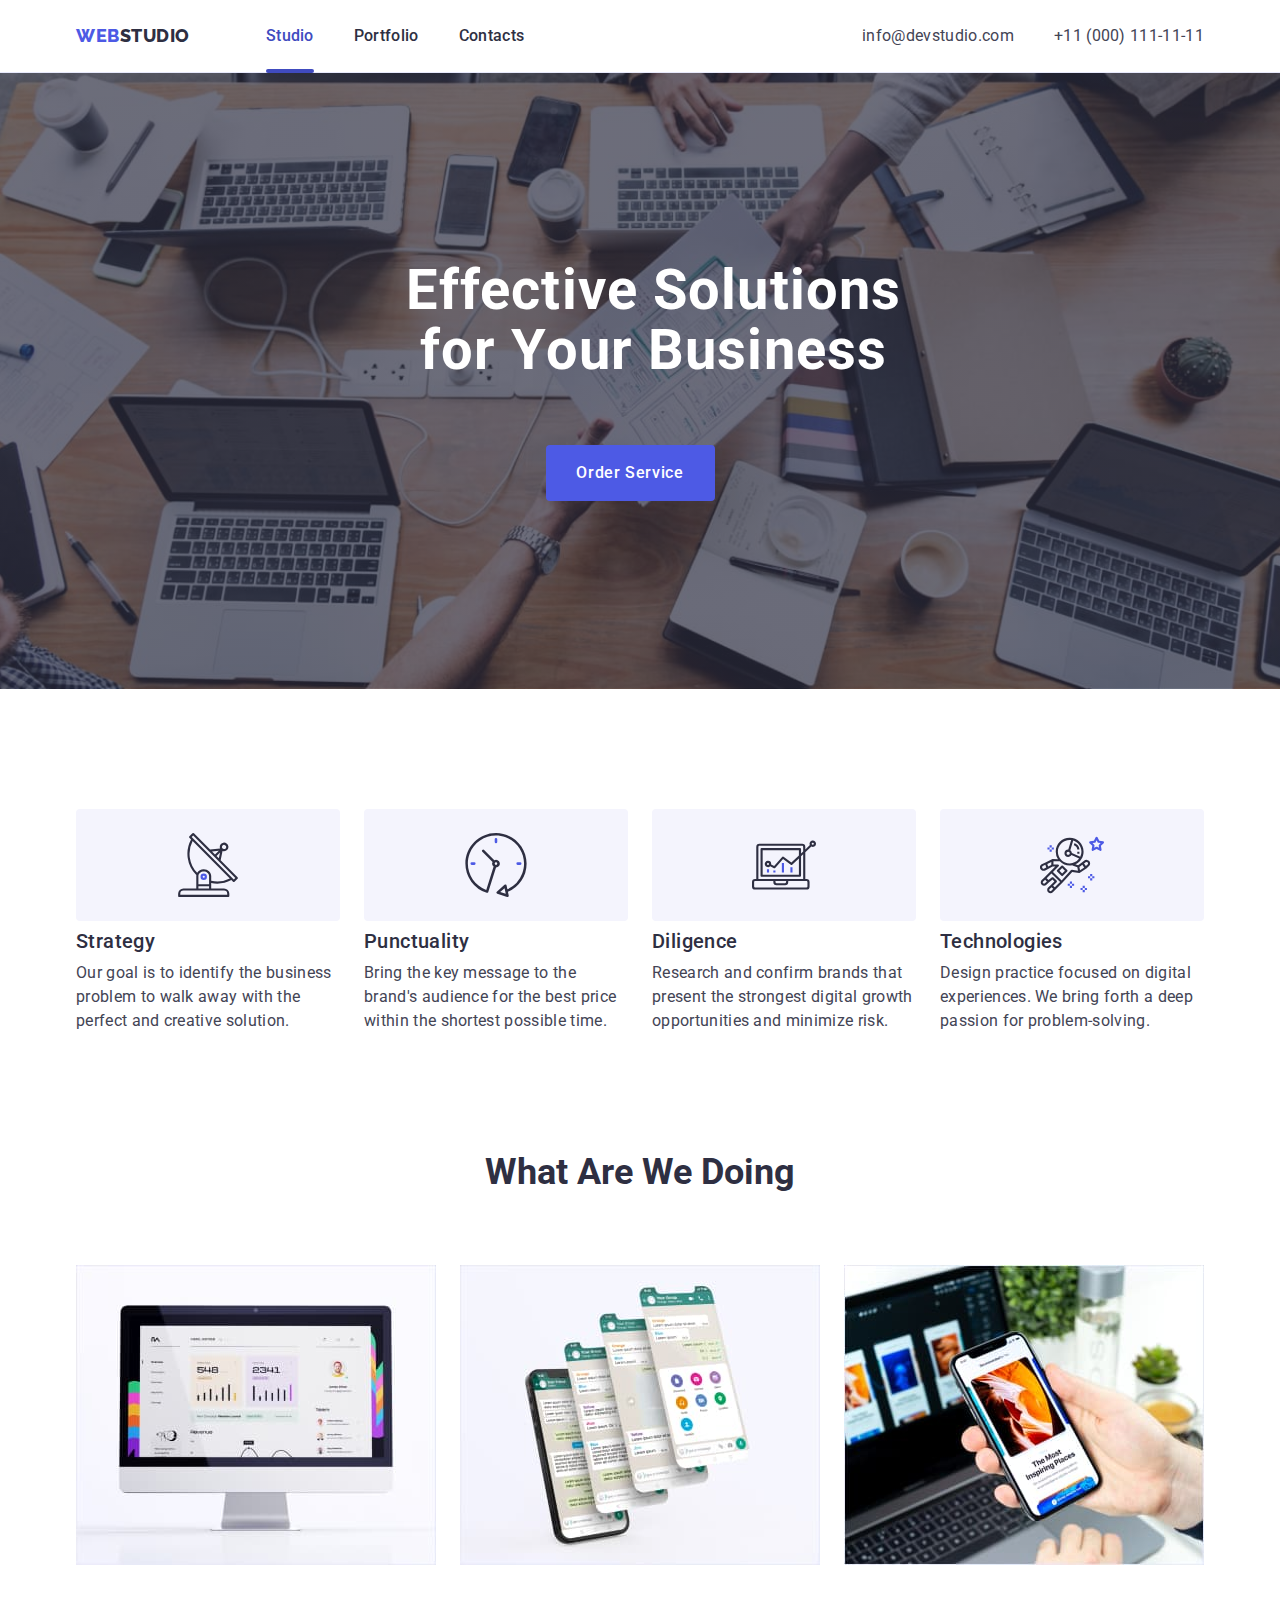
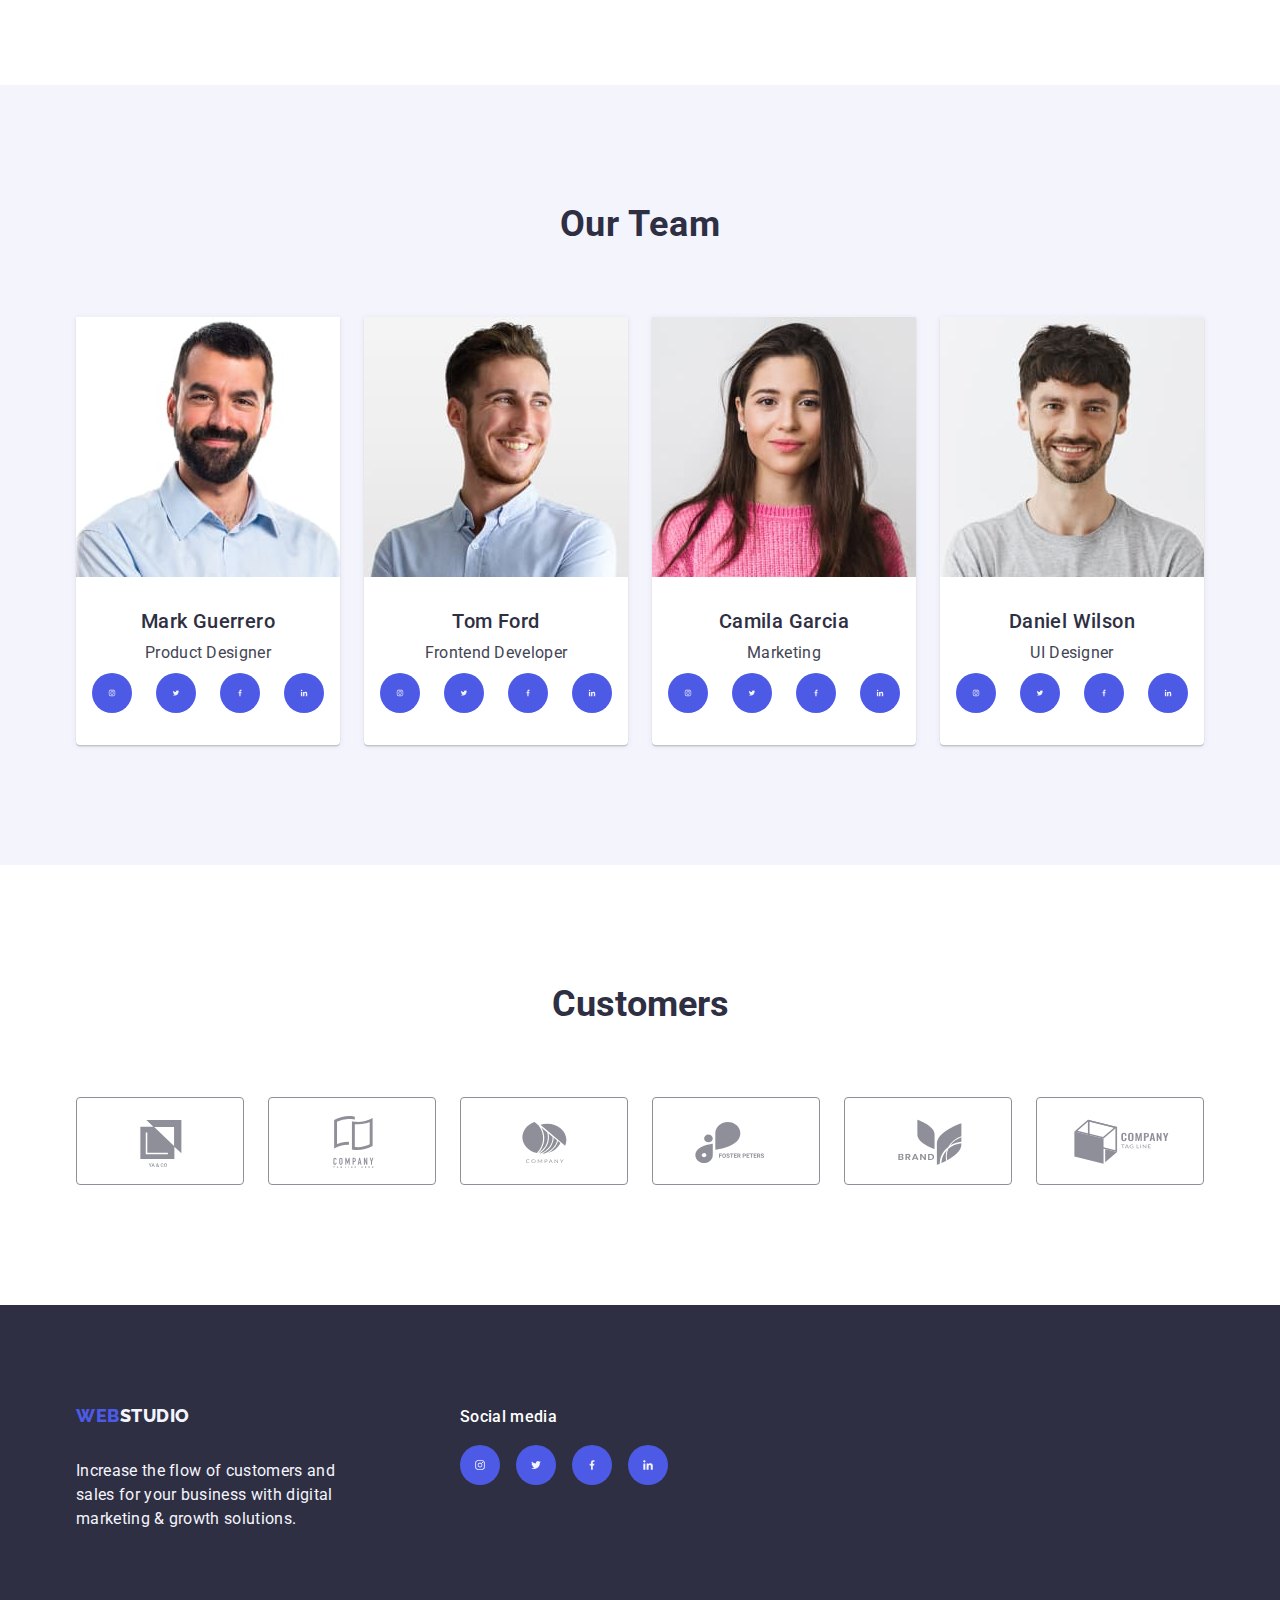
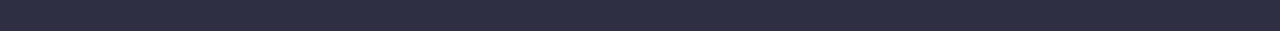
==== index.html @ 4f5d6a44 "Initial commit" ====
<!DOCTYPE html>
<html lang="en">
<head>
    <meta charset="utf-8" />
    <meta name="viewport" content="width=device-width, initial-scale=1.0" />
    <title>Document</title>
    <!--Fonts-->
    <link rel="preconnect" href="https://fonts.googleapis.com">
    <link rel="preconnect" href="https://fonts.gstatic.com" crossorigin>
    <link
    href="https://fonts.googleapis.com/css2?family=Raleway:ital,wght@0,100;0,200;0,300;0,400;0,500;0,600;0,700;0,800;0,900;1,100;1,200;1,300;1,400;1,500;1,600;1,700;1,800;1,900&family=Roboto:ital,wght@0,100;0,300;0,400;0,500;0,700;0,900;1,100;1,300;1,400;1,500;1,700;1,900&display=swap"
    rel="stylesheet">
    <!--Normalize-->
    <link rel="stylesheet" 
    href="https://cdn.jsdelivr.net/npm/modern-normalize@2.0.0/modern-normalize.min.css">
    <!--Custom-->
    <link rel="stylesheet" href="./css/styles.css">
</head>
<body>
    <header class="header">
    <div class="container header-container">
      <nav class="header-navigation">
        <a class="header-logo link" rel="stylesheet"
        href="./index.html">Web<span class="logo-name">Studio</span></a>
        <ul class="list header-list">
            <li class="header-menu-item"><a class="header-menu-link link current" href="./index.html">Studio</a></li>
            <li class="header-menu-item"><a class="header-menu-link link" href="./portfolio.html">Portfolio</a></li>
            <li class="header-menu-item"><a class="header-menu-link link" href="">Contacts</a></li>
        </ul>
      </nav>
        <address class="header-address">
            <ul class="list header-list">
                <li class="header-soc-item"><a class="header-soc-link link" href="mailto:info@devstudio.com">info@devstudio.com</a></li>
                <li class="header-soc-item"><a class="header-soc-link link" href="tel:+110001111111">+11 (000) 111-11-11</a></li>
            </ul>
        </address>
    </div>
    </header>
    <main>
        <section class="hero">
        <div class="container">    
            <h1 class="hero-title">Effective Solutions for Your Business</h1> 
            <button type="button" class="hero-btn" data-modal-open>Order Service</button>
        </div>    
        </section>
        <section class="solutions">
        <div class="container">
            <h2 class="visually-hidden">Effective Solutions for Your Business</h2>
            <ul class="list solutions-list">
                <li class="solutions-item">
                    <div class="icon-container">
                    <svg class="solution-icon" width="64" height="64">
                        <use href="./images/icons.svg#icon-antenna-1"></use>
                    </svg>
                    </div>
                    <h3 class="solutions-subtitle">Strategy</h3>
                    <p class="solutions-item-text">
                       Our goal is to identify the business problem to walk away with the perfect and creative solution.
                    </p>
                </li>
                <li class="solutions-item">
                    <div class="icon-container">
                    <svg class="solution-icon" width="64" height="64">
                        <use href="./images/icons.svg#icon-clock-1"></use>
                    </svg>
                    </div>
                    <h3 class="solutions-subtitle">Punctuality</h3>
                    <p class="solutions-item-text">
                        Bring the key message to the brand's audience for the best price within the shortest possible time.
                    </p>
                </li>
                <li class="solutions-item">
                    <div class="icon-container">
                    <svg class="solution-icon" width="64" height="64">
                        <use href="./images/icons.svg#icon-diagram-1"></use>
                    </svg>
                    </div>
                    <h3 class="solutions-subtitle">Diligence</h3>
                    <p class="solutions-item-text">
                        Research and confirm brands that present the strongest digital growth opportunities and minimize risk.
                    </p>
                </li>
                <li class="solutions-item">
                    <div class="icon-container">
                    <svg class="solution-icon" width="64" height="64"> 
                        <use href="./images/icons.svg#icon-astronaut-1"></use>
                    </svg>
                    </div>
                    <h3 class="solutions-subtitle">Technologies</h3>
                    <p class="solutions-item-text">
                        Design practice focused on digital experiences. We bring forth a deep passion for problem-solving.
                    </p>
                </li>
            </ul>
            </div>
            </section>
            <section class="tasks">
            <div class="container">
                <h2 class="tasks-title">What are we doing</h2>
                <ul class="list tasks-list">
                    <li class="tasks-item">
                        <img
                        src="./images/img-device-1.jpg"
                        alt="Device-1"
                        width="360"
                        height="300"
                        />
                    </li>
                    <li class="tasks-item">
                        <img
                        src="./images/img-device-2.jpg"
                        alt="Device-2"
                        width="360"
                        height="300"
                        />
                    </li>
                    <li class="tasks-item">
                        <img
                        src="./images/img-device-3.jpg"
                        alt="Device-3"
                        width="360"
                        height="300"
                        />
                    </li>
                </ul>
                </div>
                </section>
                <section class="team">
                <div class="container">
            <h2 class="team-title">Our Team</h2>
            <ul class="list team-list">
                <li class="team-item">
                    <img
                    src="./images/team1.jpg"
                    alt="Image"
                    width="264"
                    />
                    <div class="name-team">
                    <h3 class="team-item-title">Mark Guerrero</h3>
                    <p class="team-text">Product Designer</p>
                    <ul class="soc-icon-list list">
                        <li class="team-soc-list">
                            <a class="team-soc-link link" href="https://www.instagram.com/"
                            target="_blank">    
                                <svg class="team-soc-icon" width="16" height="16">
                                    <use href="./images/icons.svg#icon-Ellipse"></use>
                                </svg>
                            </a>
                        </li>
                        <li class="team-soc-list">
                            <a class="team-soc-link link" href="https://twitter.com/"
                            target="_blank">
                                <svg class="team-soc-icon" width="16" height="16">
                                    <use href="./images/icons.svg#icon-Ellipse-1"></use>
                                </svg>
                            </a>
                        </li>
                        <li class="team-soc-list">
                            <a class="team-soc-link link" href="https://uk-ua.facebook.com/"
                            target="_blank">
                                <svg class="team-soc-icon" width="16" height="16">
                                    <use href="./images/icons.svg#icon-Ellipse-2"></use>                            
                                </svg>
                            </a>
                        </li>
                        <li class="team-soc-list">
                            <a class="team-soc-link link" href="https://ua.linkedin.com/"
                            target="_blank">
                                <svg class="team-soc-icon" width="16" height="16">
                                    <use href="./images/icons.svg#icon-Ellipse-3"></use>
                                </svg>
                            </a>
                        </li>
                    </ul>
                    </div>
                </li>
                <li class="team-item">
                    <img
                    src="./images/team2.jpg"
                    alt="Image"
                    width="264"
                    />
                    <div class="name-team">
                    <h3 class="team-item-title">Tom Ford</h3>
                    <p class="team-text">Frontend Developer</p>
                    <ul class="soc-icon-list list">
                        <li class="team-soc-list">
                            <a class="team-soc-link link" href="https://www.instagram.com/" target="_blank">
                                <svg class="team-soc-icon" width="16" height="16">
                                    <use href="./images/icons.svg#icon-Ellipse"></use>
                                </svg>
                            </a>
                        </li>
                        <li class="team-soc-list">
                            <a class="team-soc-link link" href="https://twitter.com/" target="_blank">
                                <svg class="team-soc-icon" width="16" height="16">
                                    <use href="./images/icons.svg#icon-Ellipse-1"></use>
                                </svg>
                            </a>
                        </li>
                        <li class="team-soc-list">
                            <a class="team-soc-link link" href="https://uk-ua.facebook.com/" target="_blank">
                                <svg class="team-soc-icon" width="16" height="16">
                                    <use href="./images/icons.svg#icon-Ellipse-2"></use>
                                </svg>
                            </a>
                        </li>
                        <li class="team-soc-list">
                            <a class="team-soc-link link" href="https://ua.linkedin.com/" target="_blank">
                                <svg class="team-soc-icon" width="16" height="16">
                                    <use href="./images/icons.svg#icon-Ellipse-3"></use>
                                </svg>
                            </a>
                        </li>
                    </ul>
                    </div>
                </li>
                <li class="team-item">
                    <img
                    src="./images/team3.jpg"
                    alt="Image"
                    width="264"
                    />
                    <div class="name-team">
                    <h3 class="team-item-title">Camila Garcia</h3>
                    <p class="team-text">Marketing</p>
                    <ul class="soc-icon-list list">
                        <li class="team-soc-list">
                            <a class="team-soc-link link" href="https://www.instagram.com/" target="_blank">
                                <svg class="team-soc-icon" width="16" height="16">
                                    <use href="./images/icons.svg#icon-Ellipse"></use>
                                </svg>
                            </a>
                        </li>
                        <li class="team-soc-list">
                            <a class="team-soc-link link" href="https://twitter.com/" target="_blank">
                                <svg class="team-soc-icon" width="16" height="16">
                                    <use href="./images/icons.svg#icon-Ellipse-1"></use>
                                </svg>
                            </a>
                        </li>
                        <li class="team-soc-list">
                            <a class="team-soc-link link" href="https://uk-ua.facebook.com/" target="_blank">
                                <svg class="team-soc-icon" width="16" height="16">
                                    <use href="./images/icons.svg#icon-Ellipse-2"></use>
                                </svg>
                            </a>
                        </li>
                        <li class="team-soc-list">
                            <a class="team-soc-link link" href="https://ua.linkedin.com/" target="_blank">
                                <svg class="team-soc-icon" width="16" height="16">
                                    <use href="./images/icons.svg#icon-Ellipse-3"></use>
                                </svg>
                            </a>
                        </li>
                    </ul>
                    </div>
                </li>
                <li class="team-item">
                    <img
                    src="./images/team4.jpg"
                    alt="Image"
                    width="264"
                    />
                    <div class="name-team">
                    <h3 class="team-item-title">Daniel Wilson</h3>
                    <p class="team-text">UI Designer</p>
                    <ul class="soc-icon-list list">
                        <li class="team-soc-list">
                            <a class="team-soc-link link" href="https://www.instagram.com/" target="_blank">
                                <svg class="team-soc-icon" width="16" height="16">
                                    <use href="./images/icons.svg#icon-Ellipse"></use>
                                </svg>
                            </a>
                        </li>
                        <li class="team-soc-list">
                            <a class="team-soc-link link" href="https://twitter.com/" target="_blank">
                                <svg class="team-soc-icon" width="16" height="16">
                                    <use href="./images/icons.svg#icon-Ellipse-1"></use>
                                </svg>
                            </a>
                        </li>
                        <li class="team-soc-list">
                            <a class="team-soc-link link" href="https://uk-ua.facebook.com/" target="_blank">
                                <svg class="team-soc-icon" width="16" height="16">
                                    <use href="./images/icons.svg#icon-Ellipse-2"></use>
                                </svg>
                            </a>
                        </li>
                        <li class="team-soc-list">
                            <a class="team-soc-link link" href="https://ua.linkedin.com/" target="_blank">
                                <svg class="team-soc-icon" width="16" height="16">
                                    <use href="./images/icons.svg#icon-Ellipse-3"></use>
                                </svg>
                            </a>
                        </li>
                    </ul>
                    </div>
                </li>
            </ul>
            </div>
            </section>
            <section class="customers">
                <div class="container">
                    <h2 class="title-customers">Customers</h2>
                    <ul class="customers-list list">
                        <li class="customers-item">
                           <a class="customers-item-link link" href="">
                            <svg class="customers-icon" width="104" height="56">
                                <use href="./images/icons.svg#icon-Logo-1"></use>
                            </svg>
                           </a> 
                        </li>
                        <li class="customers-item">
                           <a class="customers-item-link link" href="">
                            <svg class="customers-icon" width="104" height="56">
                                <use href="./images/icons.svg#icon-Logo-2"></use>
                            </svg>
                           </a> 
                        </li>
                        <li class="customers-item">
                            <a class="customers-item-link link" href="">
                                <svg class="customers-icon" width="104" height="56">
                                    <use href="./images/icons.svg#icon-Logo-3"></use>
                                </svg>
                            </a>
                        </li>
                        <li class="customers-item">
                            <a class="customers-item-link link" href="">
                                <svg class="customers-icon" width="104" height="56">
                                    <use href="./images/icons.svg#icon-Logo-6"></use>
                                </svg>
                            </a>
                        </li>
                        <li class="customers-item">
                            <a class="customers-item-link link" href="">
                                <svg class="customers-icon" width="104" height="56">
                                    <use href="./images/icons.svg#icon-Logo-4"></use>
                                </svg>
                            </a>
                        </li>
                        <li class="customers-item">
                            <a class="customers-item-link link" href="">
                                <svg class="customers-icon" width="104" height="56">
                                    <use href="./images/icons.svg#icon-Logo-5"></use>
                                </svg>
                            </a>
                        </li>
                    </ul>
                </div>
            </section>
    </main>
    <footer class="footer">
    <div class="footer-container container">
        <div class="footer-logo-text">
        <a class="footer-logo ft-link link" rel="stylesheet" 
        href="./index.html">Web<span class="footer-logo-name">Studio</span></a>
        <p class="footer-text">Increase the flow of customers and sales for your business with digital marketing & growth solutions.</p>
        </div>
        <div class="footer-social-link">
            <p class="footer-soc-text">Social media</p>
            <ul class="footer-soc-list list">
                <li class="footer-soc-item">
                <a class="footer-soc-link link" href="https://www.instagram.com/" target="_blank">
                    <svg class="footer-soc-icon" width="24" height="24">
                        <use href="./images/icons.svg#icon-Ellipse"></use>
                    </svg>
                </a>
                </li>
                <li class="footer-soc-item">
                    <a class="footer-soc-link link" href="https://twitter.com/" target="_blank">
                        <svg class="footer-soc-icon" width="24" height="24">
                            <use href="./images/icons.svg#icon-Ellipse-1"></use>
                        </svg>
                    </a>
                </li>
                <li class="footer-soc-item">
                    <a class="footer-soc-link link" href="https://uk-ua.facebook.com/" target="_blank">
                        <svg class="footer-soc-icon" width="24" height="24">
                            <use href="./images/icons.svg#icon-Ellipse-2"></use>
                        </svg>
                    </a>
                </li>
                <li class="footer-soc-item">
                    <a class="footer-soc-link link" href="https://ua.linkedin.com/" target="_blank">
                        <svg class="footer-soc-icon" width="24" height="24">
                            <use href="./images/icons.svg#icon-Ellipse-3"></use>
                        </svg>
                    </a>
                </li>
            </ul>
        </div>
    </div>    
    </footer>
    <div class="backdrop is-hidden" data-modal>
       <div class="modal">
           <button type="button" class="modal-close-btn" data-modal-close>
           <svg class="close-icon" width="8" height="8">
            <use href="./images/icons.svg#icon-close"></use>
           </svg>
           </button> 
       </div>
    </div>
    <script src="./js/modal.js"></script>
</body>
</html>
---- css/styles.css ----
:root {
    --primary-font: 'Roboto', sans-serif;
    --primary-black-color: #2e2f42;
    --primary-white-color: #ffffff;
}

p, h1, h2, h3, h4, h5, h6 {
    margin-top: 0;
    margin-bottom: 0;
}

ul, ol, li {
    padding-left: 0;
    margin-top: 0;
    margin-bottom: 0;
}

img {
    display: block;
}

.container {
    width: 1158px;
    padding-left: 15px;
    padding-right: 15px;
    margin: 0 auto;
}

body {
    font-family: 'Roboto', sans-serif;
    color: #434455;
    background-color: #ffffff;
}

.link {
    text-decoration: none;
}

.list {
    list-style: none;
}

/*Header*/

.header {
    border-bottom: 1px solid #e7e9fc;
    box-shadow: 0px 2px 1px rgba(46, 47, 66, 0.08),
        0px 1px 1px rgba(46, 47, 66, 0.16),
        0px 1px 6px rgba(46, 47, 66, 0.08);;
}

.header-container {
    display: flex;
}

.header-navigation {
    display: flex;
    align-items: center;
}

.header-logo {
    color: var(--iris, #4D5AE5);
    font-family: 'Raleway', sans-serif;
    font-size: 18px;
    font-weight: 800;
    line-height: 1.17;
    letter-spacing: 0.03em;
    text-transform: uppercase;
    margin-right: 76px;
}

.logo-name {
    color: #2e2f42;
}

.header-list {
    display: flex;
    gap: 40px
}

.header-menu-item {
    display: block;
}

.header-menu-link {
    display: block;
    color: var(--navyblue, #2E2F42);
    font-family: 'Roboto', sans-serif;
    font-size: 16px;
    font-weight: 500;
    line-height: 24px;
    letter-spacing: 0.32px;
    padding: 24px 0 24px;
    transition: color 250ms cubic-bezier(0.4, 0, 0.2, 1);
}

.header-menu-link:hover,
.header-menu-link:focus {
    color: #404BBF;
}

.header-address {
    font-style: normal;
    margin-left: auto;
    display: flex;
    align-items: center;
}

.header-soc-item {
    display: block;
}

.header-soc-link {
    color: var(--slate, #434455);
    font-family: 'Roboto', sans-serif;
    font-size: 16px;
    font-weight: 400;
    line-height: 24px;
    letter-spacing: 0.32px;
    transition: color 250ms cubic-bezier(0.4, 0, 0.2, 1);
}

.header-soc-link:hover,
.header-soc-link:focus {
    color: #404BBF;
}

.current {
    position: relative;
    color: #404BBF;
}

.current::after {
    content: "";
    position: absolute;
    width: 100%;
    height: 4px;
    border-radius: 2px;
    left: 0;
    bottom: -1px;
    background-color: #404BBF;
}

.header-menu-link:hover::after,
.header-menu-link:active::after,
.header-menu-link:focus::after {
    background-color: #404BBF;
    color: #404BBF;
}

/*First Section*/

.hero-title {
    color: var(--white, #FFF);
    text-align: center;
    font-family: 'Roboto', sans-serif;
    font-size: 56px;
    font-weight: 700;
    line-height: 1.07;
    letter-spacing: 1.12px;
    max-width: 496px;
    margin-left: calc((100% - 469px) / 2);
}

.hero-btn {
    font-family: 'Roboto', sans-serif;
    font-weight: 500;
    font-size: 16px;
    line-height: 1.5;
    letter-spacing: 0.04em;
    color: #ffffff;
    cursor: pointer;
    background-color: var(--iris, #4D5AE5);
    display: block;
    min-width: 169px;
    height: 56px;
    border: none;
    border-radius: 4px;
    margin-left: calc((100% - 189px) / 2);
    margin-top: 64px;
    transition: background-color 250ms cubic-bezier(0.4, 0, 0.2, 1);
}

.hero-btn:hover,
.hero-btn:focus {
    background-color: #404BBF;
}

.hero {
    background: var(--navyblue, #2E2F42);
    padding: 188px 0 188px;
    background-image: linear-gradient(to bottom,
            rgba(46, 47, 66, 0.70),
            rgba(46, 47, 66, 0.70)
            ),
    url(/images/hero-bg.jpg);
    background-repeat: no-repeat;
    background-position: center;
    background-size: cover;
    max-width: 1440px;
}

.icon-container {
    display: flex;
    align-items: center;
    justify-content: center;
    height: 112px;
    background-color: #F4F4FD;
    border-radius: 4px;
    margin-bottom: 8px;

}

/*Second Section*/

.solutions {
    padding: 120px 0 120px;
}

.visually-hidden {
    position: absolute;
    width: 1px;
    height: 1px;
    margin: -1px;
    border: 0;
    padding: 0;
    white-space: nowrap;
    clip-path: inset(100%);
    clip: rect(0 0 0 0);
    overflow: hidden;
}

.solutions-list {
    display: flex;
    gap: 24px;
}

.solutions-item {
    display: block;
    width: calc((100% - 72px) / 4);
}

.solutions-subtitle {
    color: var(--navyblue, #2E2F42);
    font-family: 'Roboto', sans-serif;
    font-size: 20px;
    font-weight: 500;
    line-height: 1.2;
    letter-spacing: 0.02em;
    text-transform: capitalize;
    margin-bottom: 8px;
}

.solutions-item-text {
    font-size: 16px;
    line-height: 1.5;
    letter-spacing: 0.02em;
}

/*Third Section*/

.tasks {
    padding-bottom: 120px;
}

.tasks-list {
    display: flex;
    gap: 24px;
}

.tasks-item {
    display: block;
    width: calc((100%-48px)/3);
}

.tasks-title {
    font-size: 36px;
    line-height: 1.11;
    text-align: center;
    text-transform: capitalize;
    color: #2e2f42;
    margin-bottom: 72px;
}

.soc-icon-list {
    display: flex;
    justify-content: center;
    gap: 24px;
}

.team-soc-list {
    width: 40px;
    height: 40px;
}

.team-soc-link {
    width: 100%;
    height: 100%;
    background-color: #4d5ae5;
    border-radius: 50%;
    display: flex;
    align-items: center;
    justify-content: center;
    transition: background-color 250ms cubic-bezier(0.4, 0, 0.2, 1);;
}

.team-soc-link:hover,
.team-soc-link:focus {
    background-color: #404BBF;
}

.team-soc-icon {
    fill: #F4F4FD
}

/*Fourth Section*/

.team {
    background: var(--cloud, #F4F4FD);
    padding: 120px 0 120px;
}

.team-title {
    font-size: 36px;
    line-height: 1.11;
    letter-spacing: 0.02em;
    text-align: center;
    color: #2e2f42;
    text-transform: capitalize;
    margin-bottom: 72px;
}

.team-list {
    display: flex;
    gap: 24px;
}

.team-item {
    background-color: #ffffff;
    display: block;
    width: calc((100%-72px)/4);
    border-radius: 0 0 4px 4px;
    box-shadow: 0px 1px 6px rgba(46, 47, 66, 0.08),
        0px 1px 1px rgba(46, 47, 66, 0.16),
        0px 2px 1px rgba(46, 47, 66, 0.08);
}

.team-item-title {
    background-color: #ffffff;
    font-weight: 500;
    font-size: 20px;
    line-height: 1.2;
    letter-spacing: 0.02em;
    color: #2e2f42;
    text-align: center;
    margin-bottom: 8px;
}

.team-text {
    line-height: 1.5;
    letter-spacing: 0.02em;
    text-align: center;
}

.team-name {
    padding: 32px 0 32px;
}

.name-team {
    padding: 32px 0 32px;
}

.soc-icon-list {
    padding-top: 8px;
}

/*Fifth Section*/

.customers {
    padding-top: 120px;
    padding-bottom: 120px;
}

.title-customers {
    font-size: 36px;
    line-height: 1.11;
    color: #2e2f42;
    margin-bottom: 72px;
    text-align: center;
}

.customers-list {
    display: flex;
    gap: 24px;
}

.customers-item {
    width: calc((100% - 120px) / 6);
    height: 88px;
    transition: border-color 250ms cubic-bezier(0.4, 0, 0.2, 1),
        color 250ms cubic-bezier(0.4, 0, 0.2, 1);;
}

.customers-item-link {
    width: 100%;
    height: 100%;
    border: 1px solid #8e8f99;
    border-radius: 4px;
    display: flex;
    align-items: center;
    justify-content: center;
    color: #8e8f99;
    transition: border-color 250ms cubic-bezier(0.4, 0, 0.2, 1),
        color 250ms cubic-bezier(0.4, 0, 0.2, 1);
}

.customers-item-link:hover,
.customers-item-link:focus {
    border-color: #404BBF;
    color: #404BBF;
}

.customers-icon {
    fill: currentColor;
}

/*Footer*/

.footer {
    background: var(--navyblue, #2E2F42);
    padding: 100px 0 100px;
}

.footer-container {
    display: flex;
    align-items: baseline;

}

.ft-link {
    display: inline-block;
    margin-bottom: 16px;
}

.footer-logo-name {
    color: var(--cloud, #F4F4FD);
    font-family: 'Raleway', sans-serif;
    font-size: 18px;
    font-weight: 800;
    line-height: 21px;
    letter-spacing: 0.54px;
    text-transform: uppercase;
}

.footer-text {
    color: var(--cloud, #F4F4FD);
    font-family: 'Roboto', sans-serif;
    font-size: 16px;
    font-weight: 400;
    line-height: 24px;
    letter-spacing: 0.32px;
    margin-top: 17.5px;
    max-width: 264px;
}

.footer-logo {
    color: var(--iris, #4D5AE5);
    font-family: 'Raleway', sans-serif;
    font-size: 18px;
    font-weight: 800;
    line-height: 1.17;
    letter-spacing: 0.03em;
    text-transform: uppercase;
}

.footer-soc-text {
    font-weight: 500;
    font-size: 16px;
    line-height: 1.5;
    letter-spacing: 0.02em;
    color: #ffffff;
    margin-bottom: 16px; 
}

.footer-soc-list {
    display: flex;
    gap: 16px;
    margin-right: 120px;
}

.footer-soc-item {
    width: 40px;
    height: 40px;
}

.footer-soc-link {
    width: 100%;
    height: 100%;
    background-color: #4d5ae5;
    border-radius: 50%;
    display: flex;
    align-items: center;
    justify-content: center;
    fill: var(--cloud);
    transition: background-color 250ms cubic-bezier(0.4, 0, 0.2, 1);
}

.footer-soc-link:hover,
.footer-soc-link:focus {
    background-color: #31d0aa;
}

.footer-soc-icon {
    fill: #f4f4fd;
}

.footer-logo-text {
    margin-right: 120px;
}

/*Portfolio*/

.portfolio {
    padding-top: 96px;
    padding-bottom: 120px;
}

.port-list {
    display: flex;
    justify-content: center;
    gap: 24px;
    margin-bottom: 72px;
}

.portfolio-btn {
    background-color: #F4F4FD;
    color: #4D5AE5;
    text-align: center;
    font-family: 'Roboto', sans-serif;
    font-size: 16px;
    font-weight: 500;
    line-height: 24px;
    letter-spacing: 0.64px;
    cursor: pointer;
    padding: 12px 24px 12px;
    border: 1px solid #e7e9fc;
    border-radius: 4px;
    transition: color 250ms cubic-bezier(0.4, 0, 0.2, 1),
        background-color 250ms cubic-bezier(0.4, 0, 0.2, 1),
        border-color 250ms cubic-bezier(0.4, 0, 0.2, 1),
        box-shadow 250ms cubic-bezier(0.4, 0, 0.2, 1);
}

.portfolio-btn:hover,
.portfolio-btn:focus {
    background-color: #404BBF;
    color: #ffffff;
    border: 1px solid transparent;
    box-shadow: 0px 3px 1px rgba(0, 0, 0, 0.1),
        0px 2px 1px rgba(0, 0, 0, 0.08),
        0px 2px 2px rgba(0, 0, 0, 0.12);
    transition: 250ms cubic-bezier(0.4, 0, 0.2, 1),
        background-color 250ms cubic-bezier(0.4, 0, 0.2, 1),
        border-color 250ms cubic-bezier(0.4, 0, 0.2, 1),
        box-shadow 250ms cubic-bezier(0.4, 0, 0.2, 1);    
}

.port-link {
    display: block;
    transition: box-shadow 250ms cubic-bezier(0.4, 0, 0.2, 1);
    box-shadow:  1px 6px rgba(46, 47, 66, 0.08),
        0px 1px 1px rgba(46, 47, 66, 0.16),
        0px 2px 1px rgba(46, 47, 66, 0.08);
}

.port-link:hover .port-list-text {
    box-shadow: 0px 1px 6px rgba(46, 47, 66, 0.08),
        0px 1px 1px rgba(46, 47, 66, 0.16),
        0px 2px 1px rgba(46, 47, 66, 0.08);
    transform: translateY(0%);    
}


.port-link:focus .port-list-text {
    box-shadow: 0px 1px 6px rgba(46, 47, 66, 0.08),
        0px 1px 1px rgba(46, 47, 66, 0.16), 0px 2px 1px rgba(46, 47, 66, 0.08);
    transform: translateY(0%);
}

.port-image {
    position: relative;
    overflow: hidden;
}

.port-sec-image {
    display: block;
    transition: box-shadow 250ms cubic-bezier(0.4, 0, 0.2, 1);
}

.port-list-text {
    position: absolute;
    top: 0;
    font-size: 16px;
    line-height: 1.5;
    letter-spacing: 0.02em;
    color: #f4f4fd;
    padding: 40px 32px;
    background-color: #4d5ae5;
    height: 100%;
    width: 100%;
    transform: translateY(100%);
    transition: transform 250ms cubic-bezier(0.4, 0, 0.2, 1);
}

.port-list-img {
    display: flex;
    flex-wrap: wrap;
    column-gap: 24px;
    row-gap: 48px;
}

.port-list-item {
    width: 1px solid #e7e9fc;
}

.port-list-item:hover .port-image {
    transform: translateY(0);
    transition: 250ms cubic-bezier(0.4, 0, 0.2, 1);
      background-color: 250ms cubic-bezier(0.4, 0, 0.2, 1); 
} 

.port-item {
    padding: 32px 16px;
    border: 1px solid #e7e9fc;
    border-top: none;
    margin-bottom: 8px;
}

.port-h {
    color: var(--navyblue, #2E2F42);
    font-family: 'Roboto', sans-serif;
    font-size: 20px;
    font-weight: 500;
    line-height: 1.2;
    letter-spacing: 0.02em;
    margin-bottom: 8px;
}

.port-h-text {
    color: var(--slate, #434455);
    font-family: 'Roboto', sans-serif;
    font-size: 16px;
    font-weight: 400;
    line-height: 1.5;
    letter-spacing: 0.02em;
}

/*Modal*/

.backdrop {
    position: fixed;
    top: 0;
    left: 0;
    width: 100%;
    height: 100%;
    background-color: rgba(46, 47, 66, 0.4);
    transition: opacity 250ms cubic-bezier(0.4, 0, 0.2, 1),
        visibility 250ms cubic-bezier(0.4, 0, 0.2, 1);    
}

.modal {
    position: absolute;
    top: 50%;
    left: 50%;
    width: 408px;
    min-height: 584px;
    background-color: #fcfcfc;
    border-radius: 4px;
    box-shadow: 0px 1px 1px rgba(0, 0, 0, 0.14),
        0px 1px 3px rgba(0, 0, 0, 0.12),
        0px 2px 1px rgba(0, 0, 0, 0.2);
    transition: transform 250ms cubic-bezier(0.4, 0, 0.2, 1);
    transform: translate(-50%, -50%) scale(1);
}

.is-hidden {
    opacity: 0;
    visibility: hidden;
    pointer-events: none;
}

.modal-close-btn {
    position: absolute;
    top: 24px;
    right: 24px;
    width: 24px;
    height: 24px;
    border-radius: 50%;
    display: flex;
    align-items: center;
    justify-content: center;
    background-color: #e7e9fc;
    border: 1px solid rgba(0, 0, 0, 0.1);
    padding: 0;
    cursor: pointer;
    transition: background-color 250ms cubic-bezier(0.4, 0, 0.2, 1),
        border 250ms cubic-bezier(0.4, 0, 0.2, 1);
}

.modal-close-btn:hover,
.modal-close-btn:focus {
    background-color: #404BBF;
    border: none;
}

.backdrop.is-hidden .modal {
    transform: translate(-50%, 50%) scale(0);
}

.modal-close-btn:hover .close-icon {
    fill: #ffffff;
}

.modal-close-btn:focus:focus .close-icon {
    fill: #ffffff;
}

.close-icon {
    transition: fill 250ms cubic-bezier(0.4, 0, 0.2, 1);
}
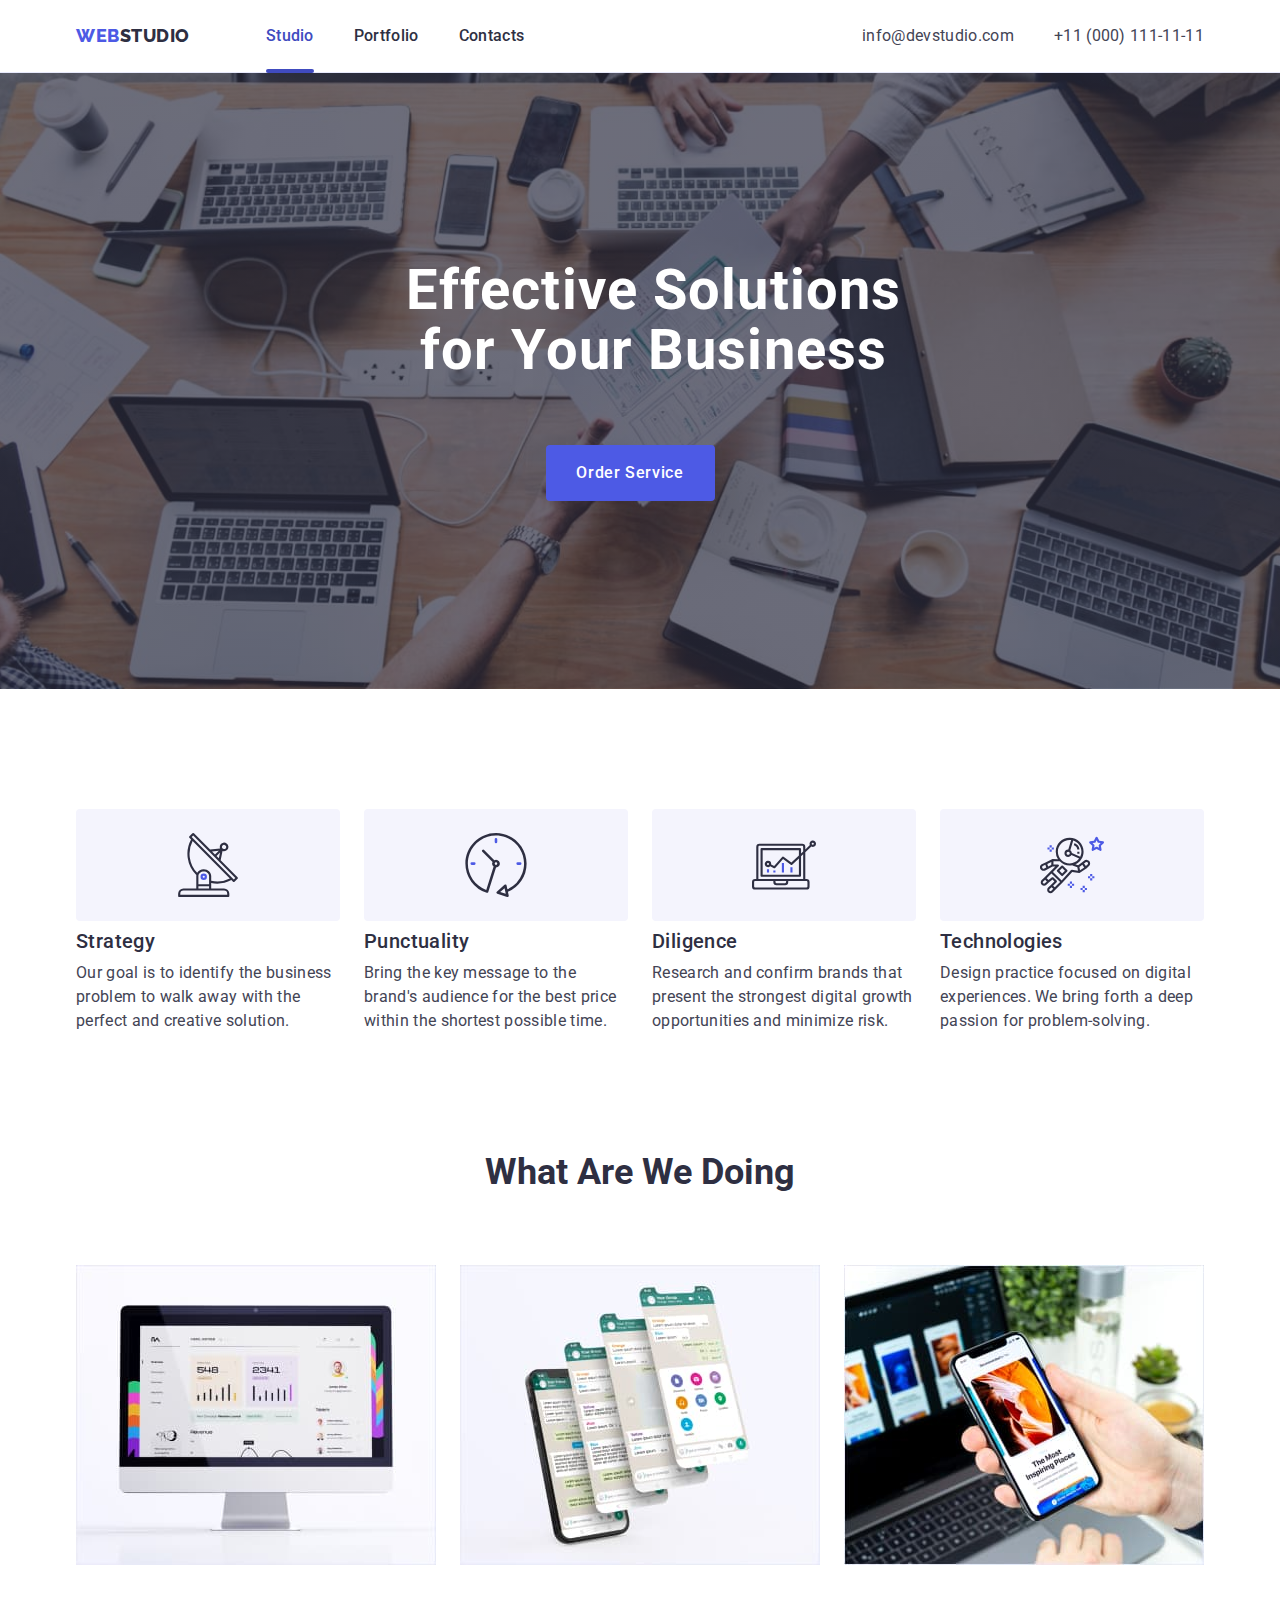
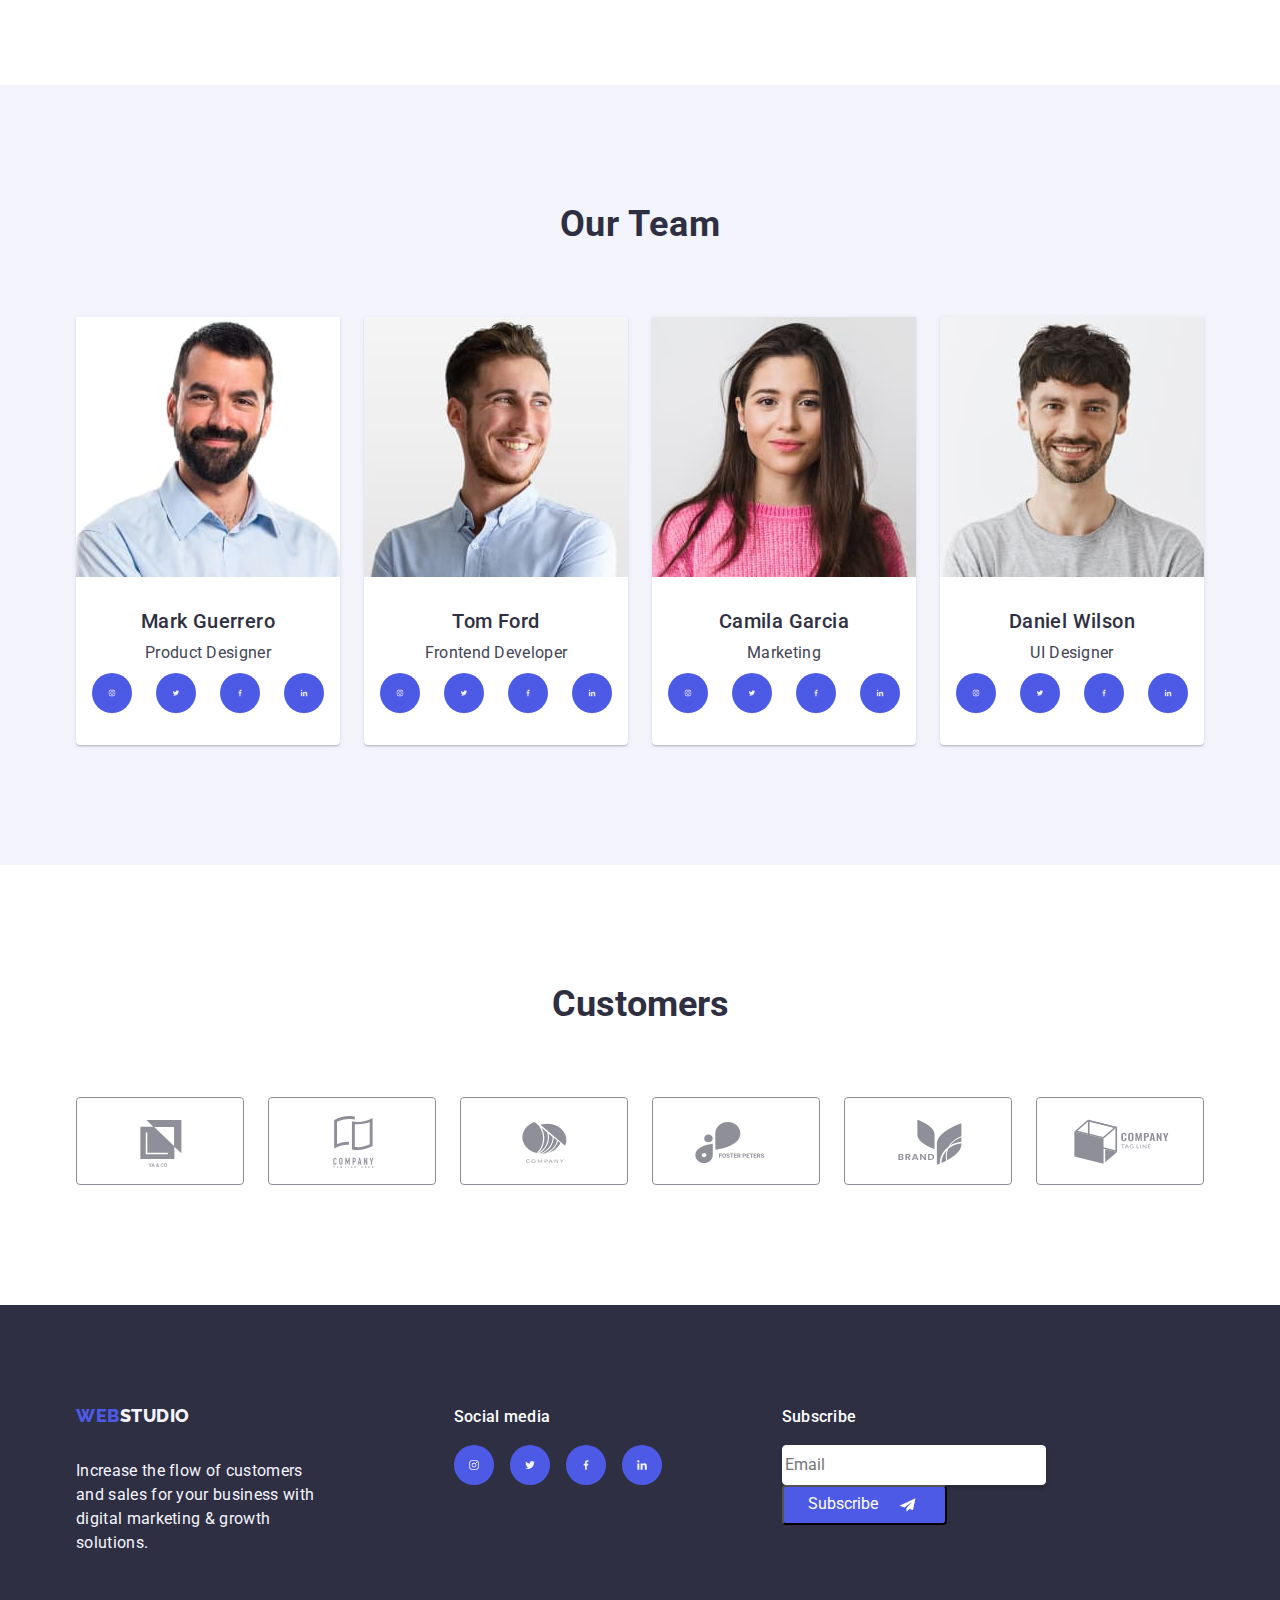
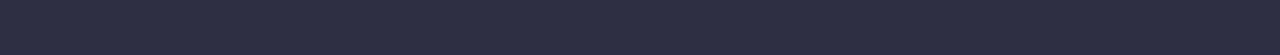
==== commit 7272f8a1: "x" ====
--- a/index.html
+++ b/index.html
@@ -390,15 +390,35 @@
                 </li>
             </ul>
         </div>
+        <div class="footer-tabl-conteiner">
+            <p class="footer-tabl-name">Subscribe</p>
+            <label>
+                <input class="input-email" type="email" name="email" placeholder="Email" />
+            </label>
+            <button class="footer-tabl-btn" type="button">Subscribe <svg height="16"><use href="./images/icon5.svg#icon-icon-send"></use></svg></button>
+            </svg> 
+        </div>
     </div>    
     </footer>
     <div class="backdrop is-hidden" data-modal>
        <div class="modal">
            <button type="button" class="modal-close-btn" data-modal-close>
            <svg class="close-icon" width="8" height="8">
-            <use href="./images/icons.svg#icon-close"></use>
+           <use href="./images/icons.svg#icon-close"></use>
            </svg>
            </button> 
+        <div class="modal-conteiner">
+            <p class="modal-title">Leave your contacts and we will call you back</p>
+            <form class="modal-form">
+            <label class="label-modal">
+                Name
+                <input class="input-modal" type="text" name="name" />
+                <svg class="modal-icon" width="18" heignt="18">
+                    <use href="./images/icon5.svg#icon-person-black-18dp-1"></use>
+                </svg> 
+            </label>
+            </form>
+        </div>
        </div>
     </div>
     <script src="./js/modal.js"></script>
--- a/css/styles.css
+++ b/css/styles.css
@@ -516,6 +516,36 @@
 
 .footer-logo-text {
     margin-right: 120px;
+}
+
+.footer-tabl-name {
+    color: #ffffff;
+    font-size: 16px;
+    font-weight: 500;
+    line-height: 24px;
+    letter-spacing: 0.32px;
+}
+
+.input-email {
+    border-radius: 4px;
+    border: 1px solid var(--white, #FFF);
+    box-shadow: 0px 4px 4px 0px rgba(0, 0, 0, 0.15);
+    width: 264px;
+    height: 40px;
+    margin-top: 16px;
+}
+
+.footer-tabl-btn {
+    display: inline-flex;
+    padding: 8px 24px;
+    justify-content: center;
+    align-items: center;
+    gap: 16px;
+    border-radius: 4px;
+    background: #4D5AE5;
+    color: #ffffff;
+    width: 165px;
+    height: 40px;
 }
 
 /*Portfolio*/
@@ -727,4 +757,32 @@
 
 .close-icon {
     transition: fill 250ms cubic-bezier(0.4, 0, 0.2, 1);
-}+}
+
+.modal-title {
+    font-size: 16px;
+    font-weight: 500;
+    line-height: 24px;
+    letter-spacing: 0.32px;
+    color: #2E2F42;
+    text-align: center;
+    margin-top: 72px;
+}
+
+.label-modal {
+    display: flex;
+    flex-direction: column;
+    margin-left: 24px;
+    margin-top: 16px;
+    color: #8E8F99;
+    font-size: 12px;
+    font-weight: 400;
+    line-height: 14px;
+    letter-spacing: 0.48px;
+}
+
+.input-modal {
+    width: 360px;
+    height: 40px;
+}
+
